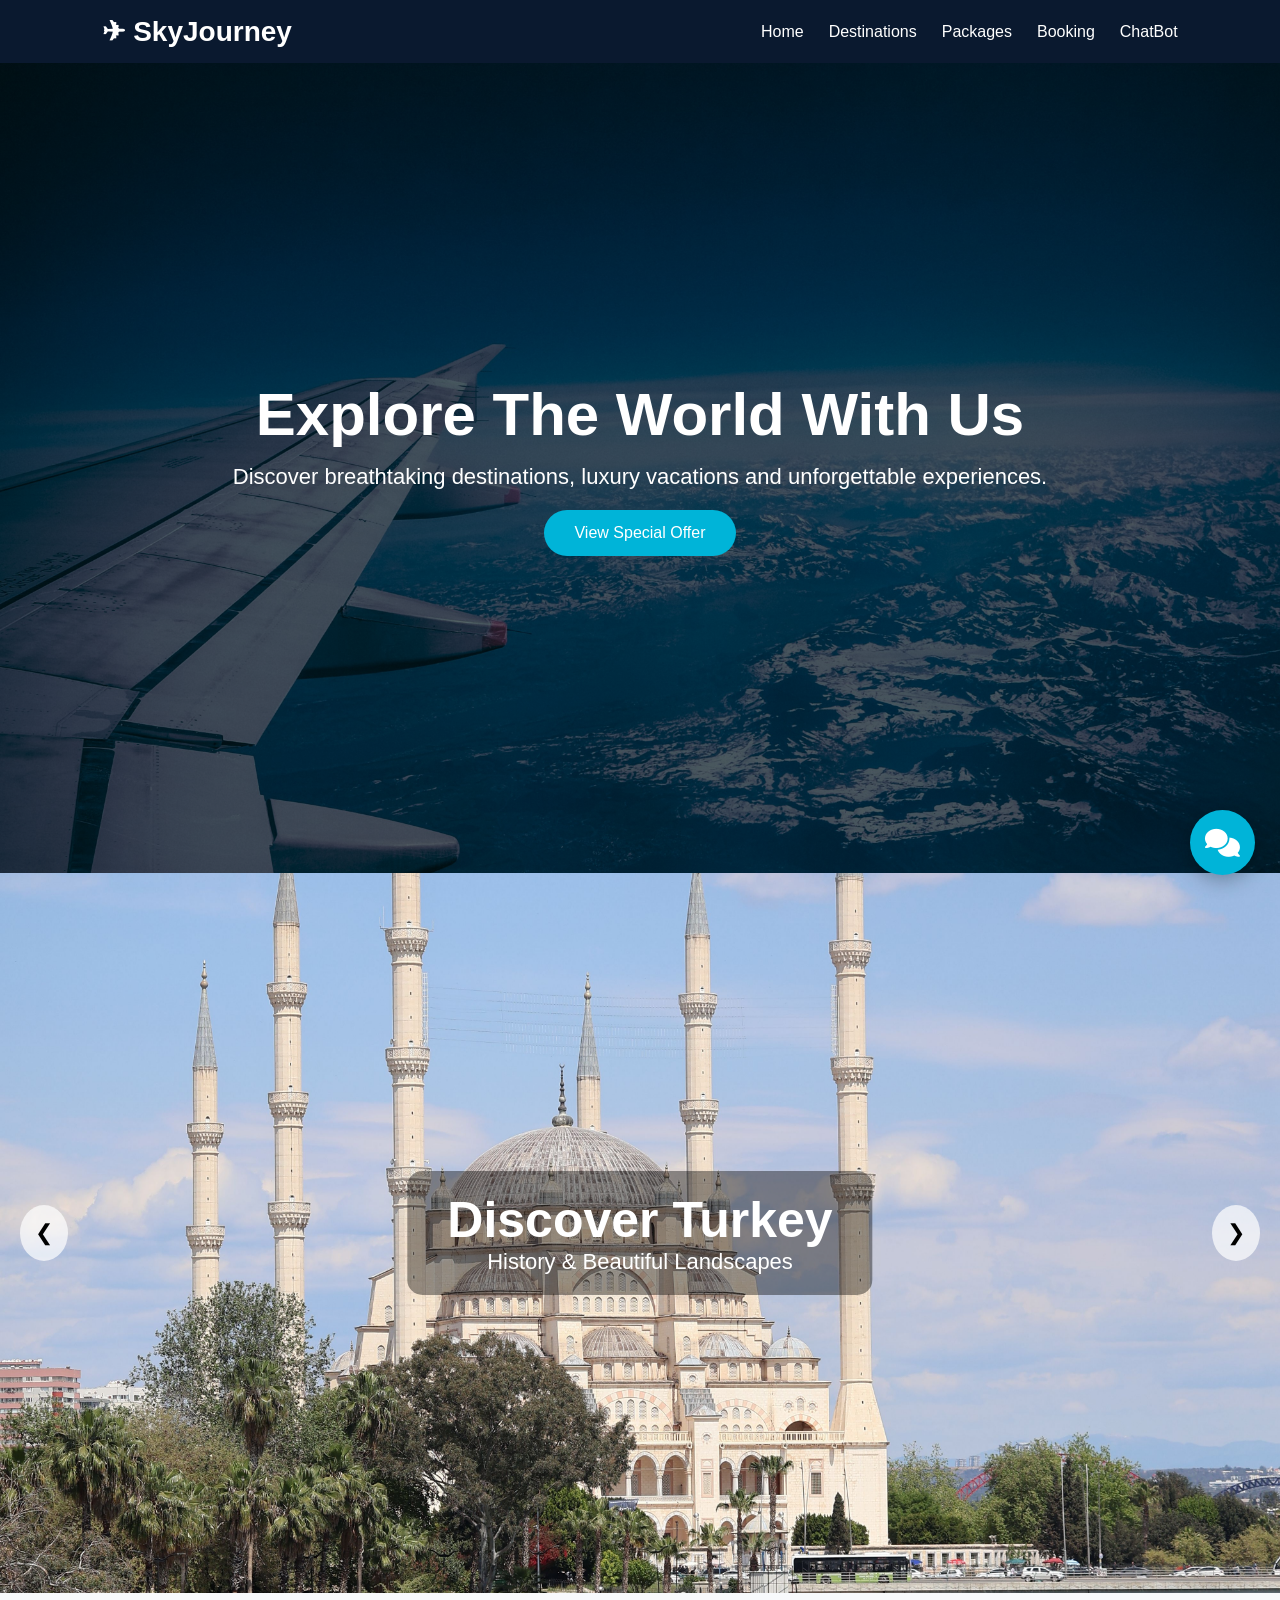
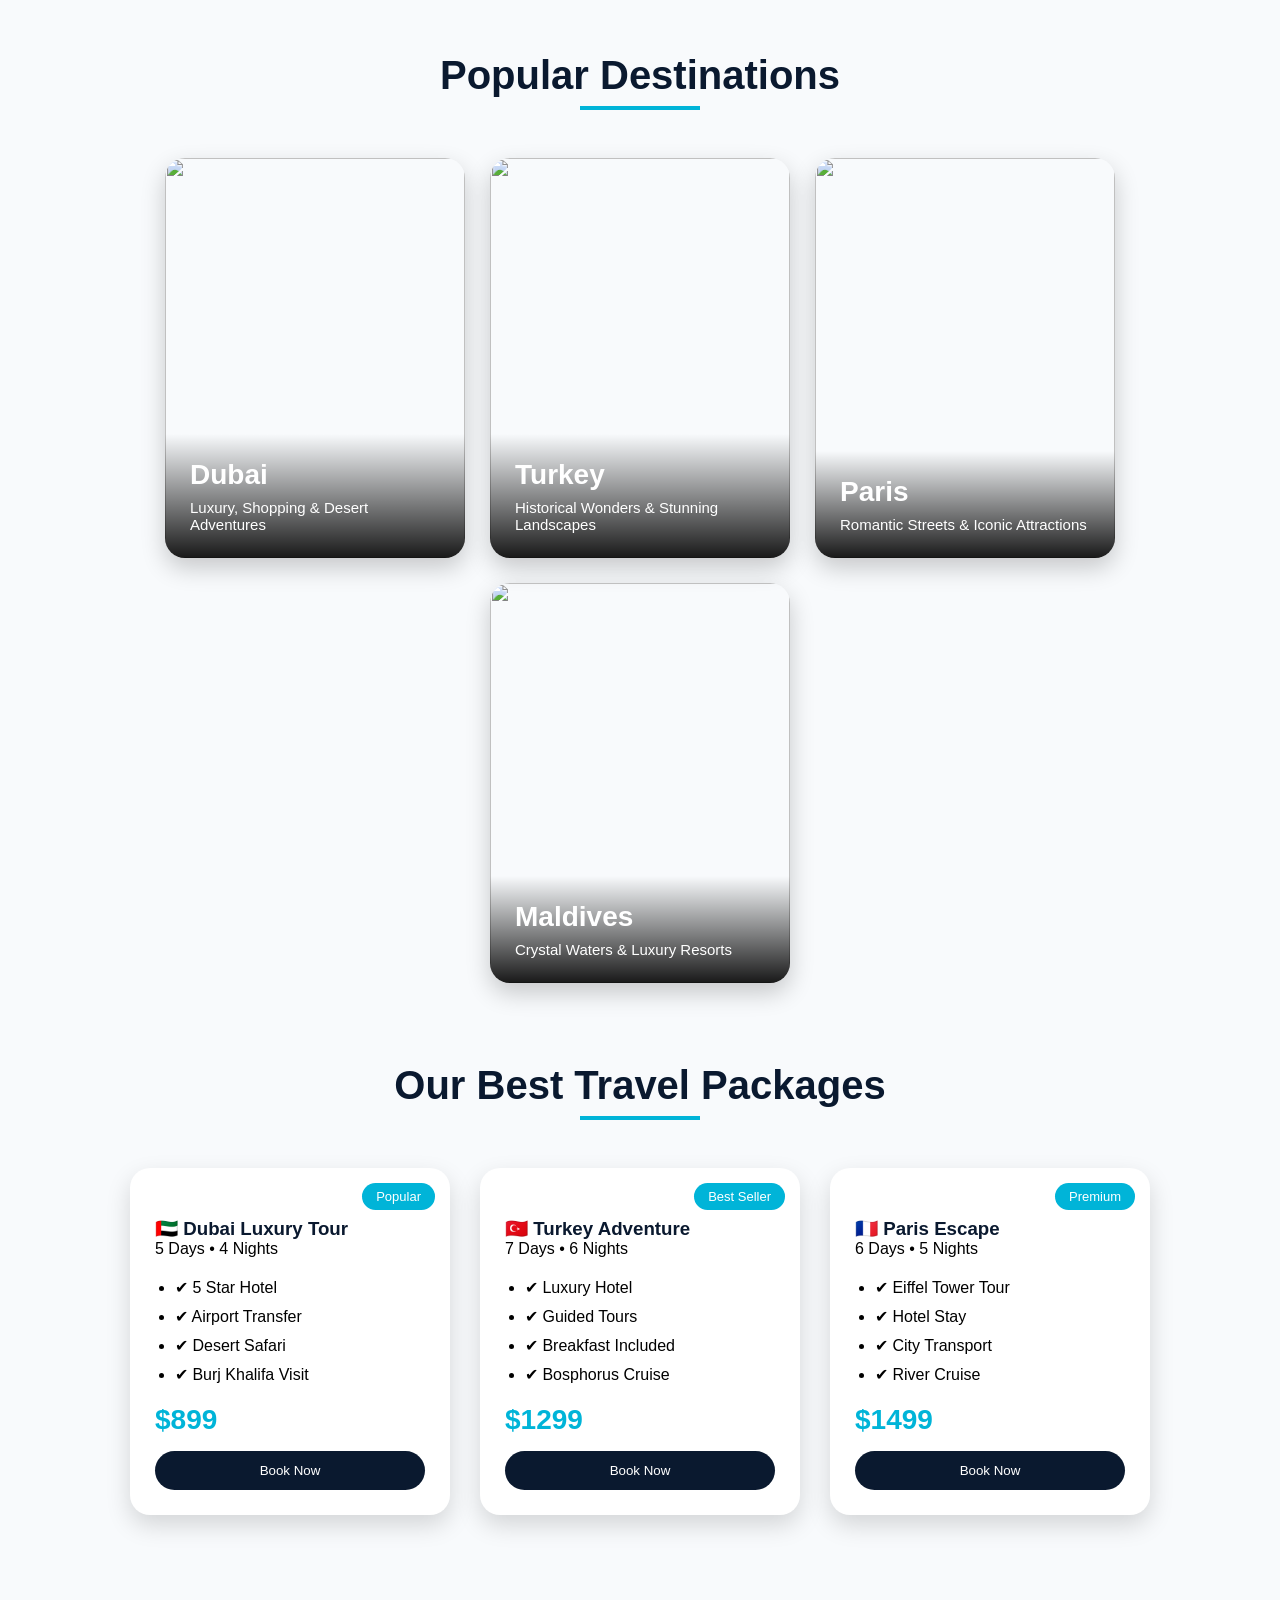
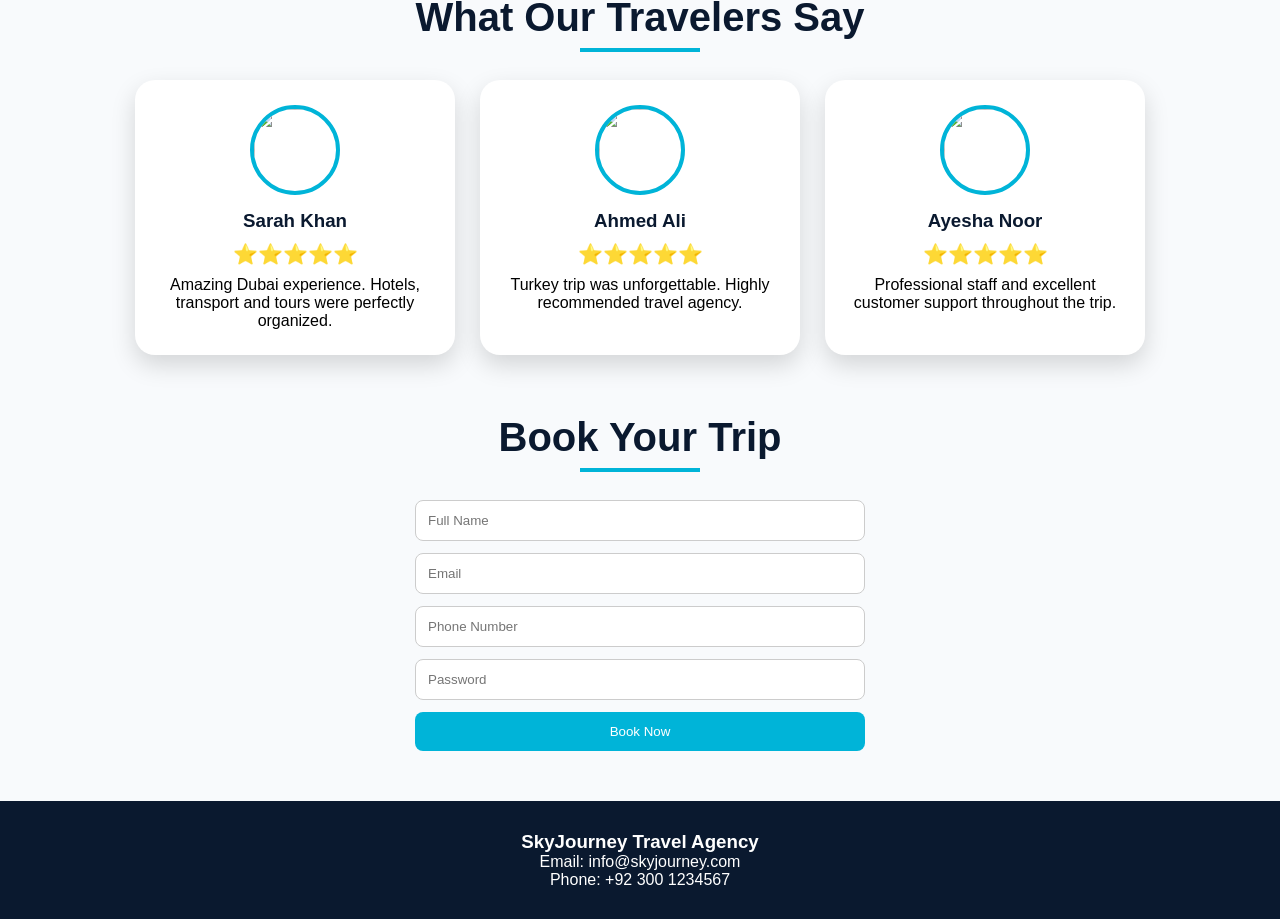
==== assignment/index.html @ 7410167b "first commit" ====
<!DOCTYPE html>
<html lang="en">
<head>
<meta charset="UTF-8">
<meta name="viewport" content="width=device-width, initial-scale=1.0">
<title>SkyJourney Travel Agency</title>
<link rel="stylesheet" href="style.css">
<link rel="stylesheet"
href="https://cdnjs.cloudflare.com/ajax/libs/font-awesome/6.5.1/css/all.min.css">
</head>
<!-- Chat Icon -->

<div id="chatIcon">
    <i class="fa-solid fa-comments"></i>
</div>

<!-- Chatbot -->

<div class="chat-container" id="chatContainer">

    <div class="chat-header">

        <h3>AI Travel Assistant</h3>

        <span id="closeChat">✖</span>

    </div>

    <div id="chatBox"></div>

    <div class="chat-input">

        <input
        type="text"
        id="userInput"
        placeholder="Ask about trips...">

        <button onclick="sendMessage()">
            Send
        </button>

    </div>

</div>
<body>

<nav>
    <div class="logo">✈ SkyJourney</div>

    <ul>
        <li><a href="#home">Home</a></li>
        <li><a href="#destinations">Destinations</a></li>
        <li><a href="#packages">Packages</a></li>
        <li><a href="#booking">Booking</a></li>
        <li><a href="#chatbot">ChatBot</a></li>
    </ul>
</nav>

<section class="hero" id="home">

    <div class="hero-content">
        <h1>Explore The World With Us</h1>

        <p>
            Discover breathtaking destinations,
            luxury vacations and unforgettable experiences.
        </p>

        <button id="offerBtn">View Special Offer</button>
    </div>

</section>

<!-- Modal -->

<div id="offerModal" class="offer-modal">

    <div class="offer-content">

        <span class="closeOffer">&times;</span>

        <div class="offer-icon">✈️</div>

        <h2>Special Travel Offer</h2>

        <p>
            Book your dream vacation today and enjoy
            amazing discounts on international tours.
        </p>

        <div class="offer-box">

            <h3>🎉 25% OFF</h3>

            <p>On Dubai, Turkey & Paris Packages</p>

        </div>

        <button class="claim-btn">Claim Offer</button>

    </div>

</div>

<!-- Slider -->

<section class="slider-section">
    <section class="slider-container">

        <div class="slide active">
            <img src="dubai.jpg" alt="">
            <div class="slide-content">
                <h2>Explore Dubai</h2>
                <p>Luxury, Adventure & Shopping</p>
            </div>
        </div>
    
        <div class="slide">
            <img src="turkey.jpg" alt="">
            <div class="slide-content">
                <h2>Discover Turkey</h2>
                <p>History & Beautiful Landscapes</p>
            </div>
        </div>
    
        <div class="slide">
            <img src="paris.jpg" alt="">
            <div class="slide-content">
                <h2>Visit Paris</h2>
                <p>The City of Love</p>
            </div>
        </div>
    
        <button class="prev">❮</button>
        <button class="next">❯</button>
    
    </section>

  

<!-- Destinations -->

<section id="destinations">

    <h2 class="section-title">
        Popular Destinations
    </h2>

    <div class="destination-container">

        <div class="destination-card">

            <img src="https://images.unsplash.com/photo-1512453979798-5ea266f8880c">

            <div class="destination-info">

                <h3>Dubai</h3>

                <p>
                    Luxury, Shopping &
                    Desert Adventures
                </p>

            </div>

        </div>

        <div class="destination-card">

            <img src="https://images.unsplash.com/photo-1524231757912-21f4fe3a7200">

            <div class="destination-info">

                <h3>Turkey</h3>

                <p>
                    Historical Wonders &
                    Stunning Landscapes
                </p>

            </div>

        </div>

        <div class="destination-card">

            <img src="https://images.unsplash.com/photo-1502602898657-3e91760cbb34">

            <div class="destination-info">

                <h3>Paris</h3>

                <p>
                    Romantic Streets &
                    Iconic Attractions
                </p>

            </div>

        </div>

        <div class="destination-card">

            <img src="https://images.unsplash.com/photo-1573843981267-be1999ff37cd">

            <div class="destination-info">

                <h3>Maldives</h3>

                <p>
                    Crystal Waters &
                    Luxury Resorts
                </p>

            </div>

        </div>

    </div>

</section>
</section>

<!-- Packages -->

<section id="packages">

    <h2 class="section-title">Our Best Travel Packages</h2>

    <div class="package-container">

        <div class="package-card">
            <div class="badge">Popular</div>

            <h3>🇦🇪 Dubai Luxury Tour</h3>

            <p>5 Days • 4 Nights</p>

            <ul>
                <li>✔ 5 Star Hotel</li>
                <li>✔ Airport Transfer</li>
                <li>✔ Desert Safari</li>
                <li>✔ Burj Khalifa Visit</li>
            </ul>

            <h4>$899</h4>

            <button>Book Now</button>
        </div>

        <div class="package-card">
            <div class="badge">Best Seller</div>

            <h3>🇹🇷 Turkey Adventure</h3>

            <p>7 Days • 6 Nights</p>

            <ul>
                <li>✔ Luxury Hotel</li>
                <li>✔ Guided Tours</li>
                <li>✔ Breakfast Included</li>
                <li>✔ Bosphorus Cruise</li>
            </ul>

            <h4>$1299</h4>

            <button>Book Now</button>
        </div>

        <div class="package-card">
            <div class="badge">Premium</div>

            <h3>🇫🇷 Paris Escape</h3>

            <p>6 Days • 5 Nights</p>

            <ul>
                <li>✔ Eiffel Tower Tour</li>
                <li>✔ Hotel Stay</li>
                <li>✔ City Transport</li>
                <li>✔ River Cruise</li>
            </ul>

            <h4>$1499</h4>

            <button>Book Now</button>
        </div>

    </div>

</section>

<!-- Reviews -->

<section class="reviews">

    <h2 class="section-title">
        What Our Travelers Say
    </h2>

    <div class="review-container">

        <div class="review-card">

            <img src="https://randomuser.me/api/portraits/women/44.jpg">

            <h3>Sarah Khan</h3>

            <div class="stars">
                ⭐⭐⭐⭐⭐
            </div>

            <p>
                Amazing Dubai experience.
                Hotels, transport and tours
                were perfectly organized.
            </p>

        </div>

        <div class="review-card">

            <img src="https://randomuser.me/api/portraits/men/32.jpg">

            <h3>Ahmed Ali</h3>

            <div class="stars">
                ⭐⭐⭐⭐⭐
            </div>

            <p>
                Turkey trip was unforgettable.
                Highly recommended travel agency.
            </p>

        </div>

        <div class="review-card">

            <img src="https://randomuser.me/api/portraits/women/65.jpg">

            <h3>Ayesha Noor</h3>

            <div class="stars">
                ⭐⭐⭐⭐⭐
            </div>

            <p>
                Professional staff and excellent
                customer support throughout the trip.
            </p>

        </div>

    </div>

</section>

<!-- Booking Form -->

<section id="booking">

<h2 class="section-title">Book Your Trip</h2>

<form id="bookingForm">

<input type="text" id="name" placeholder="Full Name">

<input type="email" id="email" placeholder="Email">

<input type="text" id="phone" placeholder="Phone Number">

<input type="password" id="password" placeholder="Password">

<button type="submit">Book Now</button>

</form>

<p id="message"></p>

</section>

<!-- Chatbot -->

<section id="chatbot">


<div class="chat-container">

<div id="chatBox"></div>

<div class="chat-input">

<input type="text"
id="userInput"
placeholder="Ask about destinations...">

<button onclick="sendMessage()">Send</button>

</div>

</div>

</section>

<footer>

<h3>SkyJourney Travel Agency</h3>

<p>Email: info@skyjourney.com</p>

<p>Phone: +92 300 1234567</p>

</footer>

<script src="script.js"></script>

</body>
</html>
---- assignment/style.css ----
*{
    margin:0;
    padding:0;
    box-sizing:border-box;
    font-family:Segoe UI,sans-serif;
    scroll-behavior:smooth;
    }
    
    body{
    background:#f8fafc;
    }
    
    nav{
    background:#0a192f;
    padding:15px 8%;
    display:flex;
    justify-content:space-between;
    align-items:center;
    position:sticky;
    top:0;
    z-index:100;
    }
    
    .logo{
    color:white;
    font-size:28px;
    font-weight:bold;
    }
    
    nav ul{
    display:flex;
    list-style:none;
    gap:25px;
    }
    
    nav a{
    color:white;
    text-decoration:none;
    }
    
    .hero{
    height:90vh;
    background:
    linear-gradient(rgba(0,0,0,.55),
    rgba(0,0,0,.55)),
    url("download.jpg");
    background-size:cover;
    background-position:center;
    display:flex;
    justify-content:center;
    align-items:center;
    text-align:center;
    color:white;
    }
    
    .hero h1{
    font-size:60px;
    margin-bottom:15px;
    }
    
    .hero p{
    font-size:22px;
    margin-bottom:20px;
    }
    
    .hero button{
    padding:14px 30px;
    border:none;
    background:#00b4d8;
    color:white;
    cursor:pointer;
    border-radius:30px;
    font-size:16px;
    }
    
    .section-title{
    text-align:center;
    margin:60px 0 30px;
    color:#0a192f;
    }
    
    .slider{
    display:flex;
    justify-content:center;
    align-items:center;
    gap:20px;
    }
    
    .slider img{
    width:800px;
    height:450px;
    object-fit:cover;
    border-radius:15px;
    box-shadow:0 10px 20px rgba(0,0,0,.2);
    }
    
    .slider button{
    padding:15px;
    font-size:20px;
    cursor:pointer;
    border:none;
    background:#00b4d8;
    color:white;
    border-radius:50%;
    }
    
    .cards{
    display:flex;
    justify-content:center;
    gap:25px;
    flex-wrap:wrap;
    padding:20px;
    }
    
    .card,
    .package{
    width:320px;
    background:white;
    border-radius:15px;
    overflow:hidden;
    box-shadow:0 5px 15px rgba(0,0,0,.15);
    transition:.4s;
    }
    
    .card:hover,
    .package:hover{
    transform:translateY(-10px);
    }
    
    .card img{
    width:100%;
    height:220px;
    object-fit:cover;
    }
    
    .card h3,
    .package h3{
    padding:15px;
    }
    
    .card p,
    .package p,
    .package h4{
    padding:0 15px 15px;
    }
    
    .review-container{
        display:flex;
        justify-content:center;
        gap:25px;
        flex-wrap:wrap;
    }
    
    .review-card{
        width:320px;
    
        background:white;
    
        padding:25px;
    
        border-radius:20px;
    
        text-align:center;
    
        box-shadow:0 10px 25px rgba(0,0,0,.15);
    
        transition:.4s;
    }
    
    .review-card:hover{
        transform:translateY(-10px);
    }
    
    .review-card img{
        width:90px;
        height:90px;
    
        border-radius:50%;
    
        object-fit:cover;
    
        margin-bottom:15px;
    
        border:4px solid #00b4d8;
    }
    
    .review-card h3{
        color:#0a192f;
    }
    
    .stars{
        margin:10px 0;
        font-size:20px;
    }
    
    form{
    width:450px;
    margin:auto;
    display:flex;
    flex-direction:column;
    gap:12px;
    }
    
    form input{
    padding:12px;
    border:1px solid #ccc;
    border-radius:8px;
    }
    
    form button{
    padding:12px;
    background:#00b4d8;
    color:white;
    border:none;
    border-radius:8px;
    cursor:pointer;
    }
    
    #message{
    text-align:center;
    margin-top:15px;
    font-weight:bold;
    }
    
    .chat-container{
    width:500px;
    margin:auto;
    background:white;
    padding:20px;
    border-radius:15px;
    box-shadow:0 5px 15px rgba(0,0,0,.15);
    }
    
    #chatBox{
    height:250px;
    overflow-y:auto;
    border:1px solid #ddd;
    padding:10px;
    margin-bottom:10px;
    }
    
    .chat-input{
    display:flex;
    gap:10px;
    }
    
    .chat-input input{
    flex:1;
    padding:10px;
    }
    
    .chat-input button{
    padding:10px 20px;
    background:#00b4d8;
    border:none;
    color:white;
    }
    
    footer{
    margin-top:50px;
    background:#0a192f;
    color:white;
    text-align:center;
    padding:30px;
    }
    
    .modal{
    display:none;
    position:fixed;
    top:0;
    left:0;
    width:100%;
    height:100%;
    background:rgba(0,0,0,.7);
    }
    
    .modal-content{
    background:white;
    width:400px;
    padding:30px;
    margin:150px auto;
    border-radius:15px;
    text-align:center;
    animation:pop .4s;
    }
    
    .close{
    float:right;
    font-size:25px;
    cursor:pointer;
    }
    
    @keyframes pop{
    from{
    transform:scale(.5);
    opacity:0;
    }
    to{
    transform:scale(1);
    opacity:1;
    }
    }
    
    @media(max-width:768px){
    
    .hero h1{
    font-size:38px;
    }
    
    .slider img{
    width:90%;
    height:250px;
    }
    
    form,
    .chat-container{
    width:90%;
    }
    
    nav{
    flex-direction:column;
    gap:15px;
    }
    }
    .package-container{
        display:flex;
        justify-content:center;
        gap:30px;
        flex-wrap:wrap;
        padding:20px;
    }
    
    .package-card{
        width:320px;
        background:white;
        border-radius:20px;
        padding:25px;
        position:relative;
    
        box-shadow:0 10px 25px rgba(0,0,0,.15);
    
        transition:.4s;
    }
    
    .package-card:hover{
        transform:translateY(-12px);
    }
    
    .badge{
        position:absolute;
        top:15px;
        right:15px;
    
        background:#00b4d8;
        color:white;
    
        padding:6px 14px;
    
        border-radius:20px;
        font-size:13px;
    }
    
    .package-card h3{
        margin-top:25px;
        color:#0a192f;
    }
    
    .package-card ul{
        margin:20px 0;
        padding-left:20px;
    }
    
    .package-card li{
        margin-bottom:10px;
    }
    
    .package-card h4{
        color:#00b4d8;
        font-size:28px;
        margin-bottom:15px;
    }
    
    .package-card button{
        width:100%;
        padding:12px;
        border:none;
        border-radius:30px;
    
        background:#0a192f;
        color:white;
    
        cursor:pointer;
    }
    .destination-container{
        display:flex;
        justify-content:center;
        gap:25px;
        flex-wrap:wrap;
        padding:20px;
    }
    
    .destination-card{
        width:300px;
        height:400px;
    
        position:relative;
    
        overflow:hidden;
    
        border-radius:20px;
    
        cursor:pointer;
    
        box-shadow:0 10px 25px rgba(0,0,0,.2);
    
        transition:.5s;
    }
    
    .destination-card:hover{
        transform:translateY(-12px);
    }
    
    .destination-card img{
        width:100%;
        height:100%;
        object-fit:cover;
    
        transition:.7s;
    }
    
    .destination-card:hover img{
        transform:scale(1.15);
    }
    
    .destination-info{
    
        position:absolute;
    
        bottom:0;
    
        width:100%;
    
        padding:25px;
    
        color:white;
    
        background:
        linear-gradient(
        transparent,
        rgba(0,0,0,.9)
        );
    }
    
    .destination-info h3{
        font-size:28px;
        margin-bottom:8px;
    }
    
    .destination-info p{
        font-size:15px;
    }
    .section-title{
        text-align:center;
    
        font-size:40px;
    
        color:#0a192f;
    
        margin:60px 0 40px;
    
        position:relative;
    }
    
    .section-title::after{
    
        content:"";
    
        width:120px;
    
        height:4px;
    
        background:#00b4d8;
    
        position:absolute;
    
        left:50%;
    
        bottom:-12px;
    
        transform:translateX(-50%);
    }
    .offer-modal{
        display:none;
    
        position:fixed;
        top:0;
        left:0;
    
        width:100%;
        height:100%;
    
        background:rgba(0,0,0,.8);
    
        justify-content:center;
        align-items:center;
    
        z-index:9999;
    
        backdrop-filter:blur(5px);
    }
    
    .offer-content{
    
        width:550px;
    
        background:linear-gradient(
        135deg,
        #0a192f,
        #112d4e
        );
    
        color:white;
    
        padding:40px;
    
        border-radius:25px;
    
        text-align:center;
    
        position:relative;
    
        animation:popup .5s ease;
    }
    
    .offer-icon{
    
        width:90px;
        height:90px;
    
        margin:auto;
    
        border-radius:50%;
    
        background:#00b4d8;
    
        display:flex;
        justify-content:center;
        align-items:center;
    
        font-size:40px;
    
        margin-bottom:20px;
    }
    
    .offer-box{
    
        margin:20px 0;
    
        padding:20px;
    
        border-radius:15px;
    
        background:rgba(255,255,255,.1);
    }
    
    .claim-btn{
    
        padding:12px 30px;
    
        border:none;
    
        border-radius:30px;
    
        background:#00b4d8;
    
        color:white;
    
        cursor:pointer;
    
        font-size:16px;
    }
    
    .closeOffer{
    
        position:absolute;
    
        top:15px;
        right:20px;
    
        font-size:30px;
    
        cursor:pointer;
    }
    
    @keyframes popup{
    
        from{
            transform:scale(.6);
            opacity:0;
        }
    
        to{
            transform:scale(1);
            opacity:1;
        }
    }
    .slider-container{
        position:relative;
        width:100%;
        height:80vh;
        overflow:hidden;
    }
    
    .slide{
        position:absolute;
        width:100%;
        height:100%;
        display:none;
    }
    
    .slide.active{
        display:block;
    }
    
    .slide img{
        width:100%;
        height:100%;
        object-fit:cover;
    }
    
    .slide-content{
        position:absolute;
        top:50%;
        left:50%;
        transform:translate(-50%,-50%);
        text-align:center;
        color:white;
        background:rgba(0,0,0,0.4);
        padding:20px 40px;
        border-radius:15px;
    }
    
    .slide-content h2{
        font-size:50px;
    }
    
    .slide-content p{
        font-size:22px;
    }
    
    .prev,
    .next{
        position:absolute;
        top:50%;
        transform:translateY(-50%);
        background:rgba(255,255,255,0.7);
        border:none;
        padding:15px;
        cursor:pointer;
        font-size:22px;
        border-radius:50%;
    }
    
    .prev{
        left:20px;
    }
    
    .next{
        right:20px;
    }
    /* Chat Icon */

#chatIcon{

    position:fixed;

    right:25px;
    bottom:25px;

    width:65px;
    height:65px;

    border-radius:50%;

    background:#00b4d8;

    color:white;

    display:flex;
    justify-content:center;
    align-items:center;

    font-size:28px;

    cursor:pointer;

    box-shadow:0 5px 20px rgba(0,0,0,.3);

    z-index:999;
}

/* Chatbot Box */

.chat-container{

    position:fixed;

    right:25px;
    bottom:100px;

    width:350px;

    background:white;

    border-radius:15px;

    overflow:hidden;

    box-shadow:0 10px 25px rgba(0,0,0,.25);

    display:none;

    z-index:999;
}

.chat-header{

    background:#0a192f;

    color:white;

    padding:15px;

    display:flex;
    justify-content:space-between;
    align-items:center;
}

#closeChat{
    cursor:pointer;
}

#chatBox{

    height:250px;

    overflow-y:auto;

    padding:15px;
}

.chat-input{

    display:flex;

    border-top:1px solid #ddd;
}

.chat-input input{

    flex:1;

    border:none;

    padding:12px;
}

.chat-input button{

    border:none;

    background:#00b4d8;

    color:white;

    padding:12px 18px;

    cursor:pointer;
}
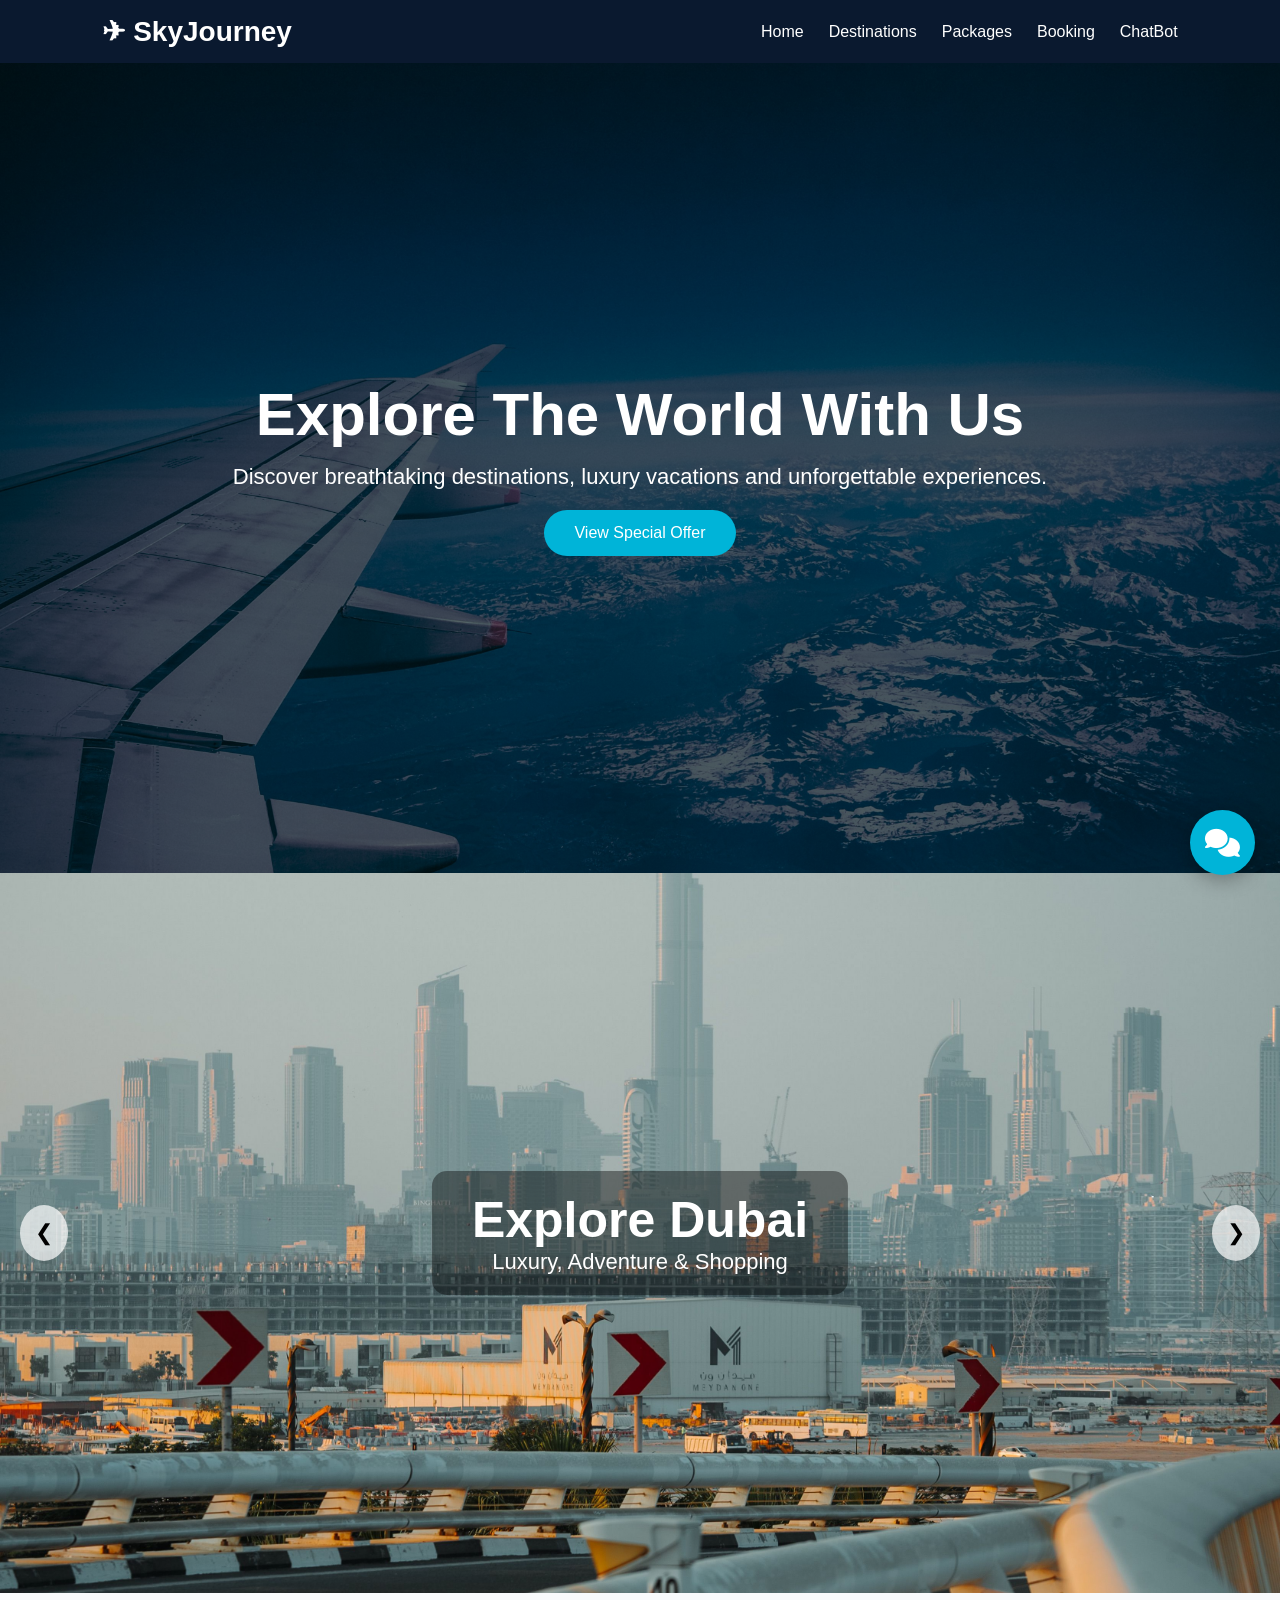
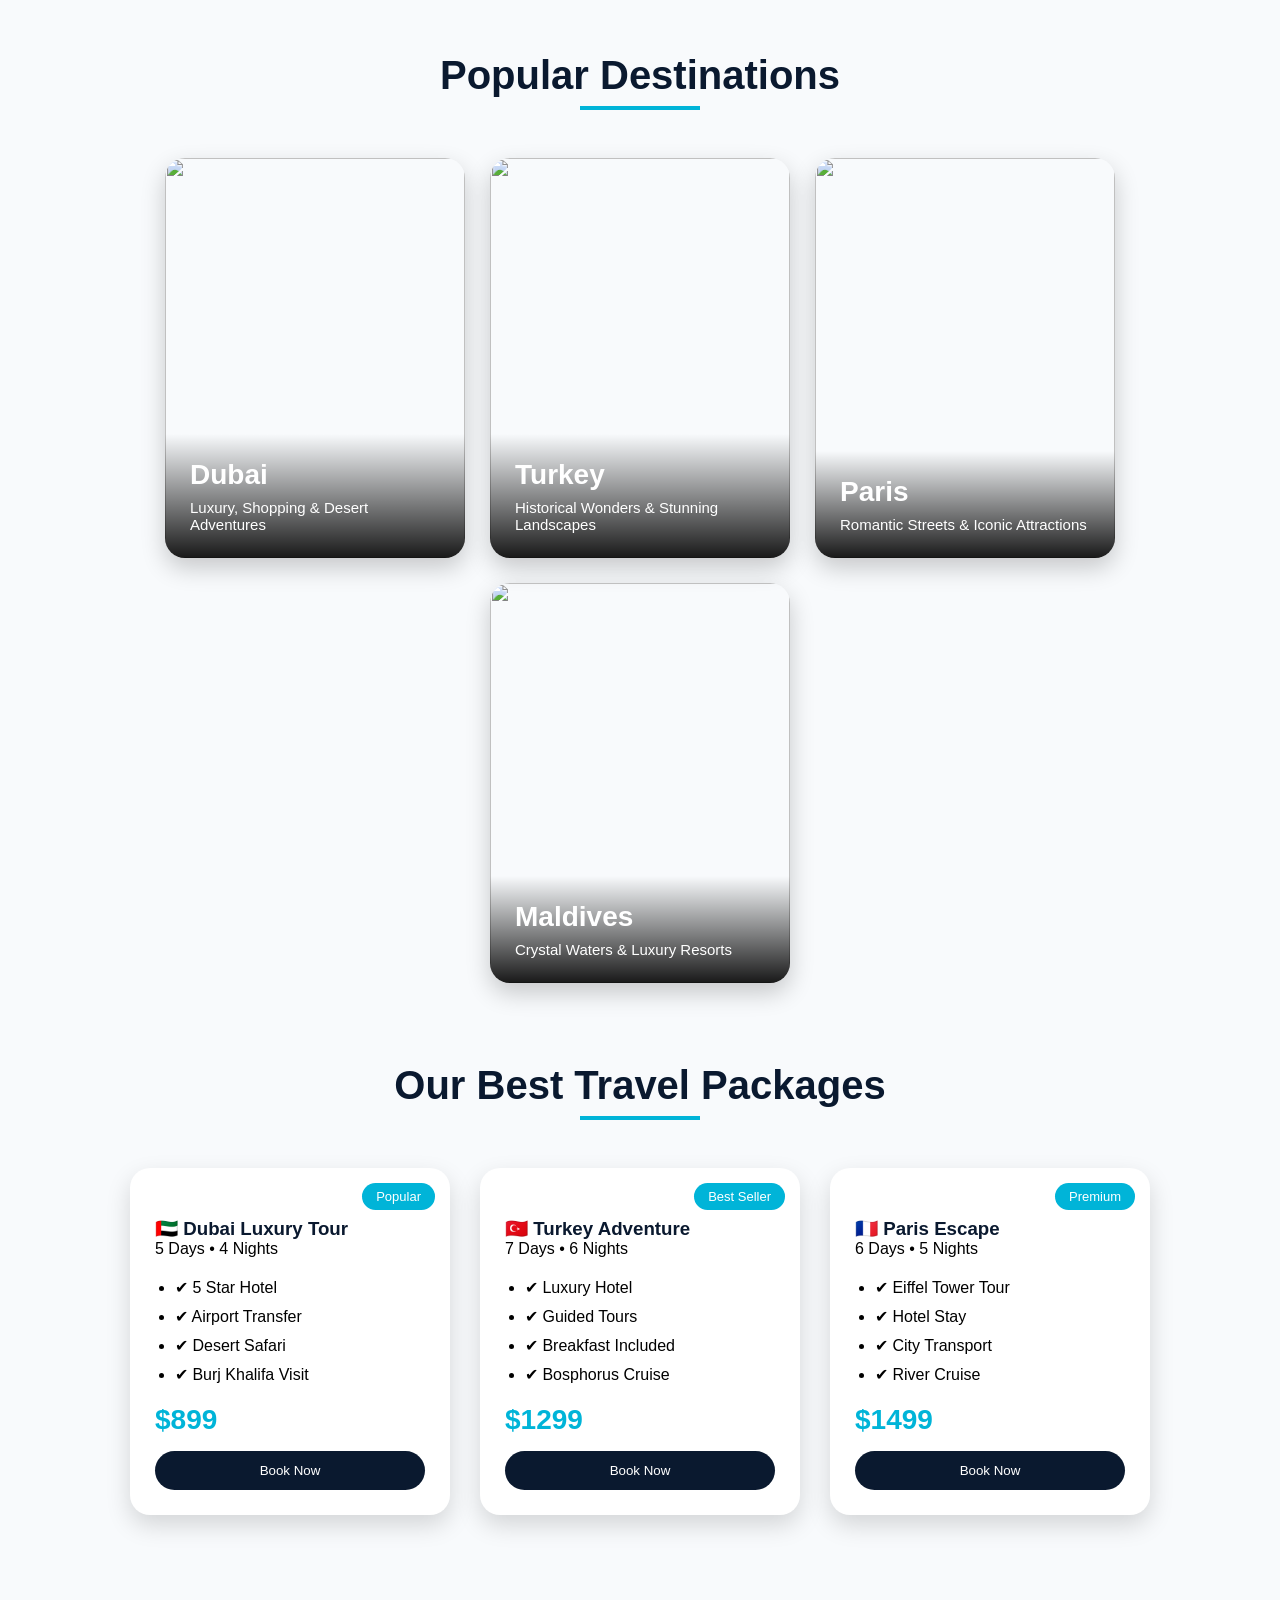
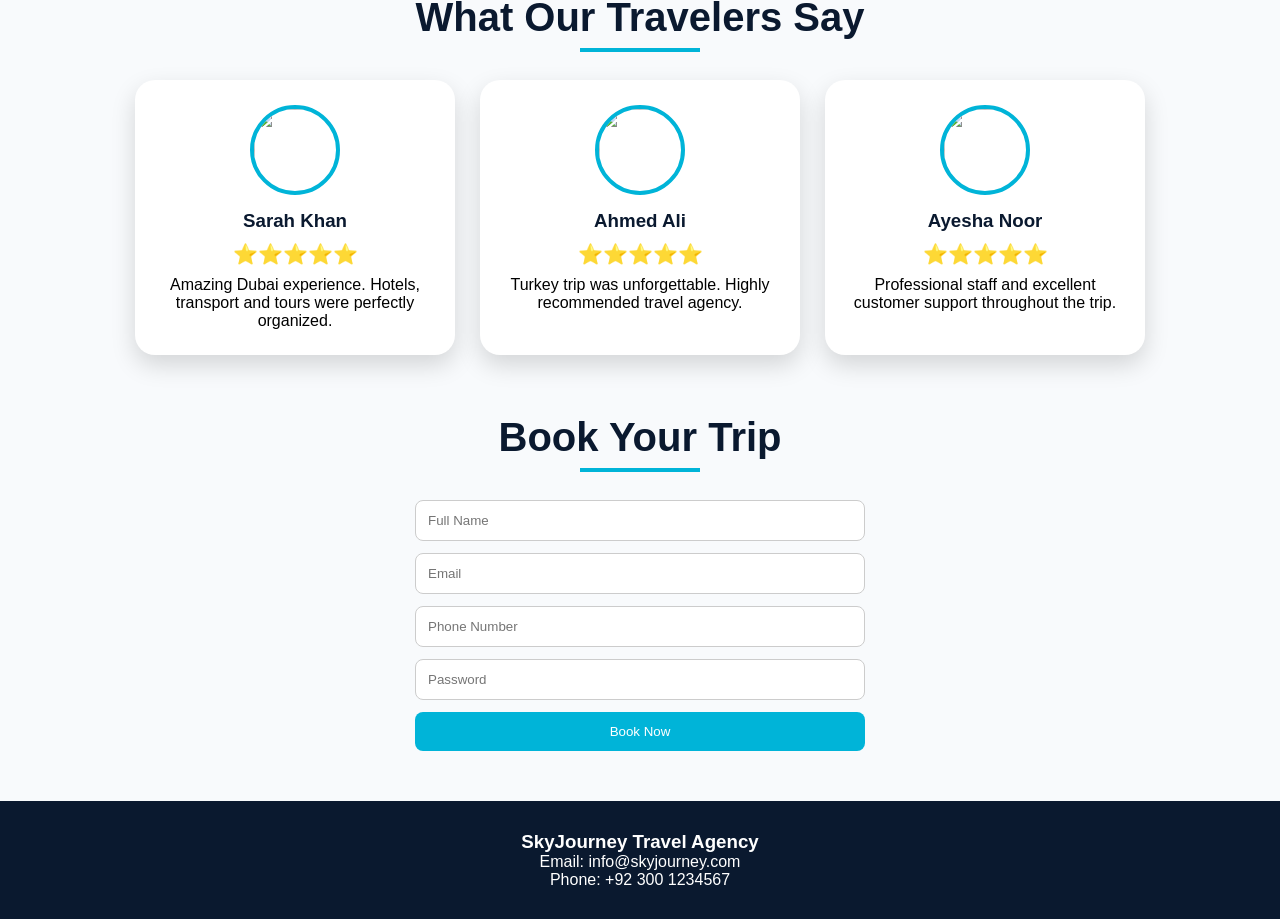
==== commit 69409b69: "fixed chatbot link" ====
--- a/assignment/index.html
+++ b/assignment/index.html
@@ -16,7 +16,7 @@
 
 <!-- Chatbot -->
 
-<div class="chat-container" id="chatContainer">
+<div class="chat-container" id="chatbot">
 
     <div class="chat-header">
 
